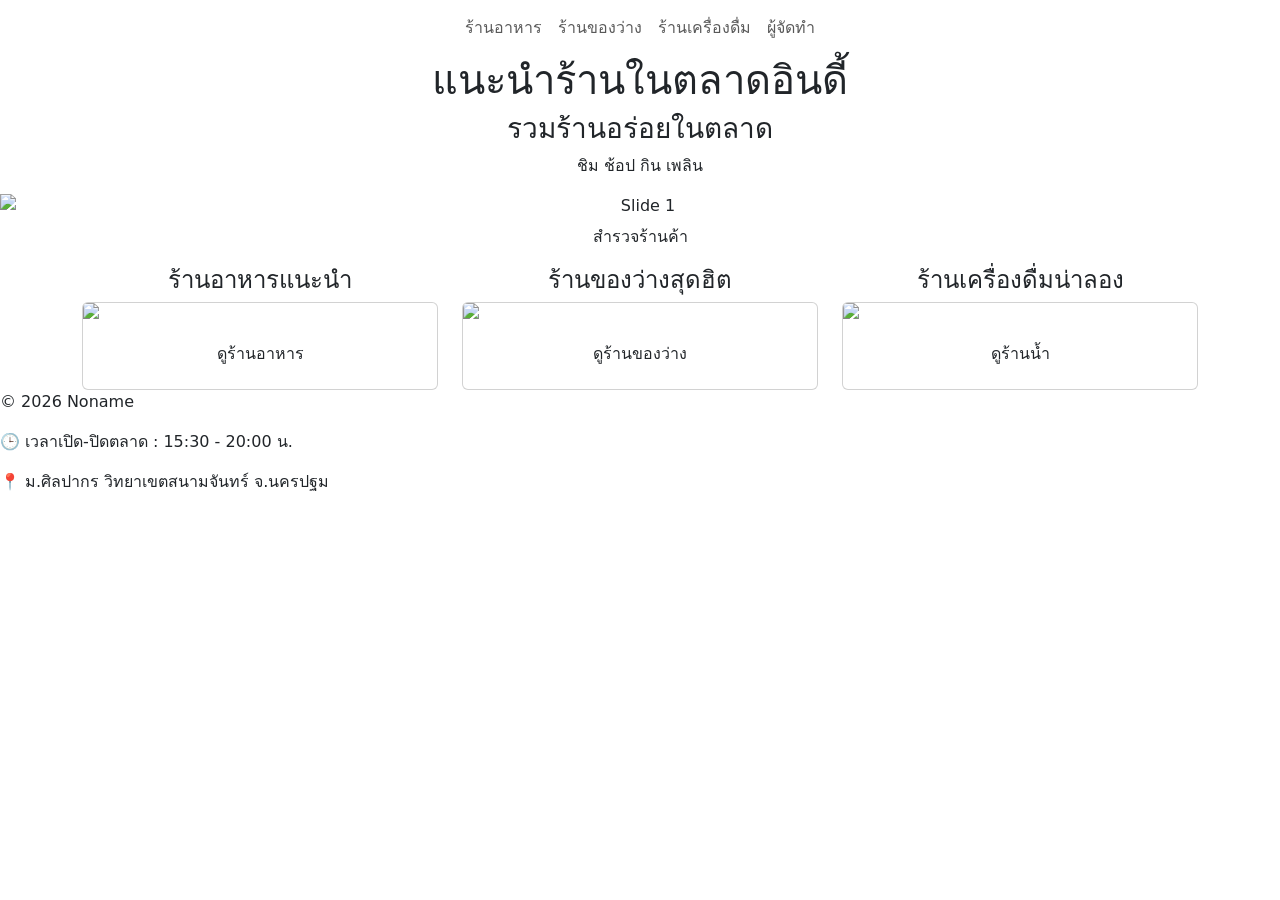
==== index.html @ fdf11857 "fi" ====
<!DOCTYPE html>
<html>
        <head>
                <meta charset="UTF-8">
                <meta name="viewport" content="width=device-width, initial-scale=1.0">
                <title>ตลาดแนะนำ</title>
                <link href="https://cdn.jsdelivr.net/npm/bootstrap@5.3.8/dist/css/bootstrap.min.css" rel="stylesheet">
                <link rel="stylesheet" href="../webtech/pages/css/style1.css">
                <link href="https://fonts.googleapis.com/css2?family=Itim&family=Sriracha&display=swap" rel="stylesheet">
        </head>

        <body>
        <header class="site-header">
                <div class="container">
                        <nav class="navbar navbar-expand-lg">
                                <button class="navbar-toggler" data-bs-toggle="collapse" data-bs-target="#menu">☰</button>
                                <div class="collapse navbar-collapse" id="menu">
                                <ul class="navbar-nav mx-auto">
                                        
                                        <li class="nav-item">
                                                <a class="nav-link" href="../pages/rice.html">ร้านอาหาร</a>
                                        </li>
                                        <li class="nav-item">
                                                <a class="nav-link" href="../pages/snacks.html">ร้านของว่าง</a>
                                        </li>
                                        <li class="nav-item">
                                                <a class="nav-link" href="../pages/water.html">ร้านเครื่องดื่ม</a>
                                        </li>
                                        <li class="nav-item">
                                                <a class="nav-link" href="https://webtech-pied-beta.vercel.app/pages/name.html">ผู้จัดทำ</a>
                                        </li>
                                </ul>
                
                        </div>
                        </nav>
                </div>
        </header>

        <!-- Hero -->
        <section class="hero text-center">
                <h1>แนะนำร้านในตลาดอินดี้</h1>
                <h3>รวมร้านอร่อยในตลาด</h3>
                <p>ชิม ช้อป กิน เพลิน</p>
                <!-- Carousel พื้นฐาน -->
                        <div id="myCarousel" class="carousel slide" data-bs-ride="carousel">

                        <!-- Indicators (จุดบอกสไลด์) -->
                        <div class="carousel-indicators">
                                <button type="button" data-bs-target="#myCarousel" data-bs-slide-to="0" class="active"></button>
                                <button type="button" data-bs-target="#myCarousel" data-bs-slide-to="1"></button>
                                <button type="button" data-bs-target="#myCarousel" data-bs-slide-to="2"></button>
                        </div>

                        <!-- Slides -->
                        <div class="carousel-inner">
                                <div class="carousel-item active">
                                        <img src="https://i.postimg.cc/KzLmdCh3/1.jpg" class="d-block w-100 carousel-img" alt="Slide 1">
                                </div>
                                <div class="carousel-item">
                                        <img src="https://i.postimg.cc/qRb7LTxn/1000009461.jpg" class="d-block w-100 carousel-img" alt="Slide 2">
                                </div>
                                <div class="carousel-item">
                                        <img src="https://scontent.fkdt1-1.fna.fbcdn.net/v/t39.30808-6/615420239_875324478614433_8779172358465525591_n.jpg?stp=cp6_dst-jpg_tt6&_nc_cat=107&ccb=1-7&_nc_sid=7b2446&_nc_eui2=AeHPKQT2z1NVSbApFg1PCSKh60agjzmBt0TrRqCPOYG3RKDEYuJs1vc76LQyitNCXGxnHInR-ipdxaTIwRWOTvw2&_nc_ohc=bkNRH2ocEUIQ7kNvwGaqqzT&_nc_oc=AdlYj5SV9rppnhLKIAHvQYfa-nMNo75VNle6vpV6VwgWq8TR326AMra5vtzRMMQCvko&_nc_zt=23&_nc_ht=scontent.fkdt1-1.fna&_nc_gid=spc-13GFuRXxCVZvRwbu1w&_nc_ss=8&oh=00_AfyHv4jgzbElEg66R172bD5XRJ98-a7A9ds0ZSiOQ4qTkg&oe=69BB2244" class="d-block w-100 carousel-img" alt="Slide 3">
                                </div>
                        </div>

                        <!-- ปุ่มเลื่อน -->
                        <button class="carousel-control-prev" type="button" data-bs-target="#myCarousel" data-bs-slide="prev">
                                <span class="carousel-control-prev-icon"></span>
                        </button>
                        <button class="carousel-control-next" type="button" data-bs-target="#myCarousel" data-bs-slide="next">
                                <span class="carousel-control-next-icon"></span>
                        </button>

                        </div>
                <!-- หยุดเปลี่ยนสไลด์อัตโนมัติ -->
                        <div class="carousel slide" data-bs-ride="false">

                        <!-- กำหนดระยะเวลาต่อสไลด์ (5 วินาที) -->
                        <div class="carousel-item active" data-bs-interval="5000">

                        <!-- ปิด Touch Swipe บน Mobile -->
                        <div class="carousel slide" data-bs-touch="false">

                        <!-- ควบคุมด้วย JavaScript -->
                        <script>
                                const carousel = new bootstrap.Carousel('#myCarousel', {
                                interval: 3000,  // เปลี่ยนทุก 3 วินาที
                                wrap: true,      // วนรอบ
                                pause: 'hover'   // หยุดเมื่อ hover
                                });
                                carousel.next();     // เลื่อนถัดไป
                                carousel.prev();     // เลื่อนก่อนหน้า
                        </script>
                <a href="#food" class="btn explore-btn">สำรวจร้านค้า</a>
        </section>

        <div class="container mt-5" id="food">
        <div class="row text-center g-4">

        <!-- ร้านอาหาร -->
                <div class="col-lg-4 col-md-6">
                        <h4 class="section-title">ร้านอาหารแนะนำ</h4>
                                <div class="card shop-card">
                                        <img src="https://i.postimg.cc/4ybyydr6/rice.png" class="card-img-top">
                                                <div class="card-body">
                                                        <a href="../pages/rice.html" class="btn shop-btn">ดูร้านอาหาร</a>
                                                </div>
                                </div>
                </div>

        <!-- ร้านขนม -->
                <div class="col-lg-4 col-md-6">
                        <h4 class="section-title">ร้านของว่างสุดฮิต</h4>
                                <div class="card shop-card">
                                        <img src="https://i.postimg.cc/Y9QqD0qK/sna.png" class="card-img-top">
                                                        <div class="card-body">
                                                                <a href="../pages/snacks.html" class="btn shop-btn">ดูร้านของว่าง</a>
                                                        </div>
                                </div>
                </div>

        <!-- ร้านเครื่องดื่ม -->
                <div class="col-lg-4 col-md-6">
                    <h4 class="section-title">ร้านเครื่องดื่มน่าลอง</h4>
                        <div class="card shop-card">
                            <img src="https://i.postimg.cc/0NMNmZTq/wa.png" class="card-img-top">
                        <div class="card-body">
                            <a href="../pages/water.html" class="btn shop-btn">ดูร้านน้ำ</a>
                        </div>
                        </div>
                </div>

        </div>
        </div>
        <footer id="contact" class="site-footer">
                <p>&copy; 2026 Noname</p>
                <p>🕒 เวลาเปิด-ปิดตลาด : 15:30 - 20:00 น.</p>
                <p>📍 ม.ศิลปากร วิทยาเขตสนามจันทร์ จ.นครปฐม</p>
        </footer>
        <script src="https://cdn.jsdelivr.net/npm/bootstrap@5.3.2/dist/js/bootstrap.bundle.min.js"></script>
</body>
</html>
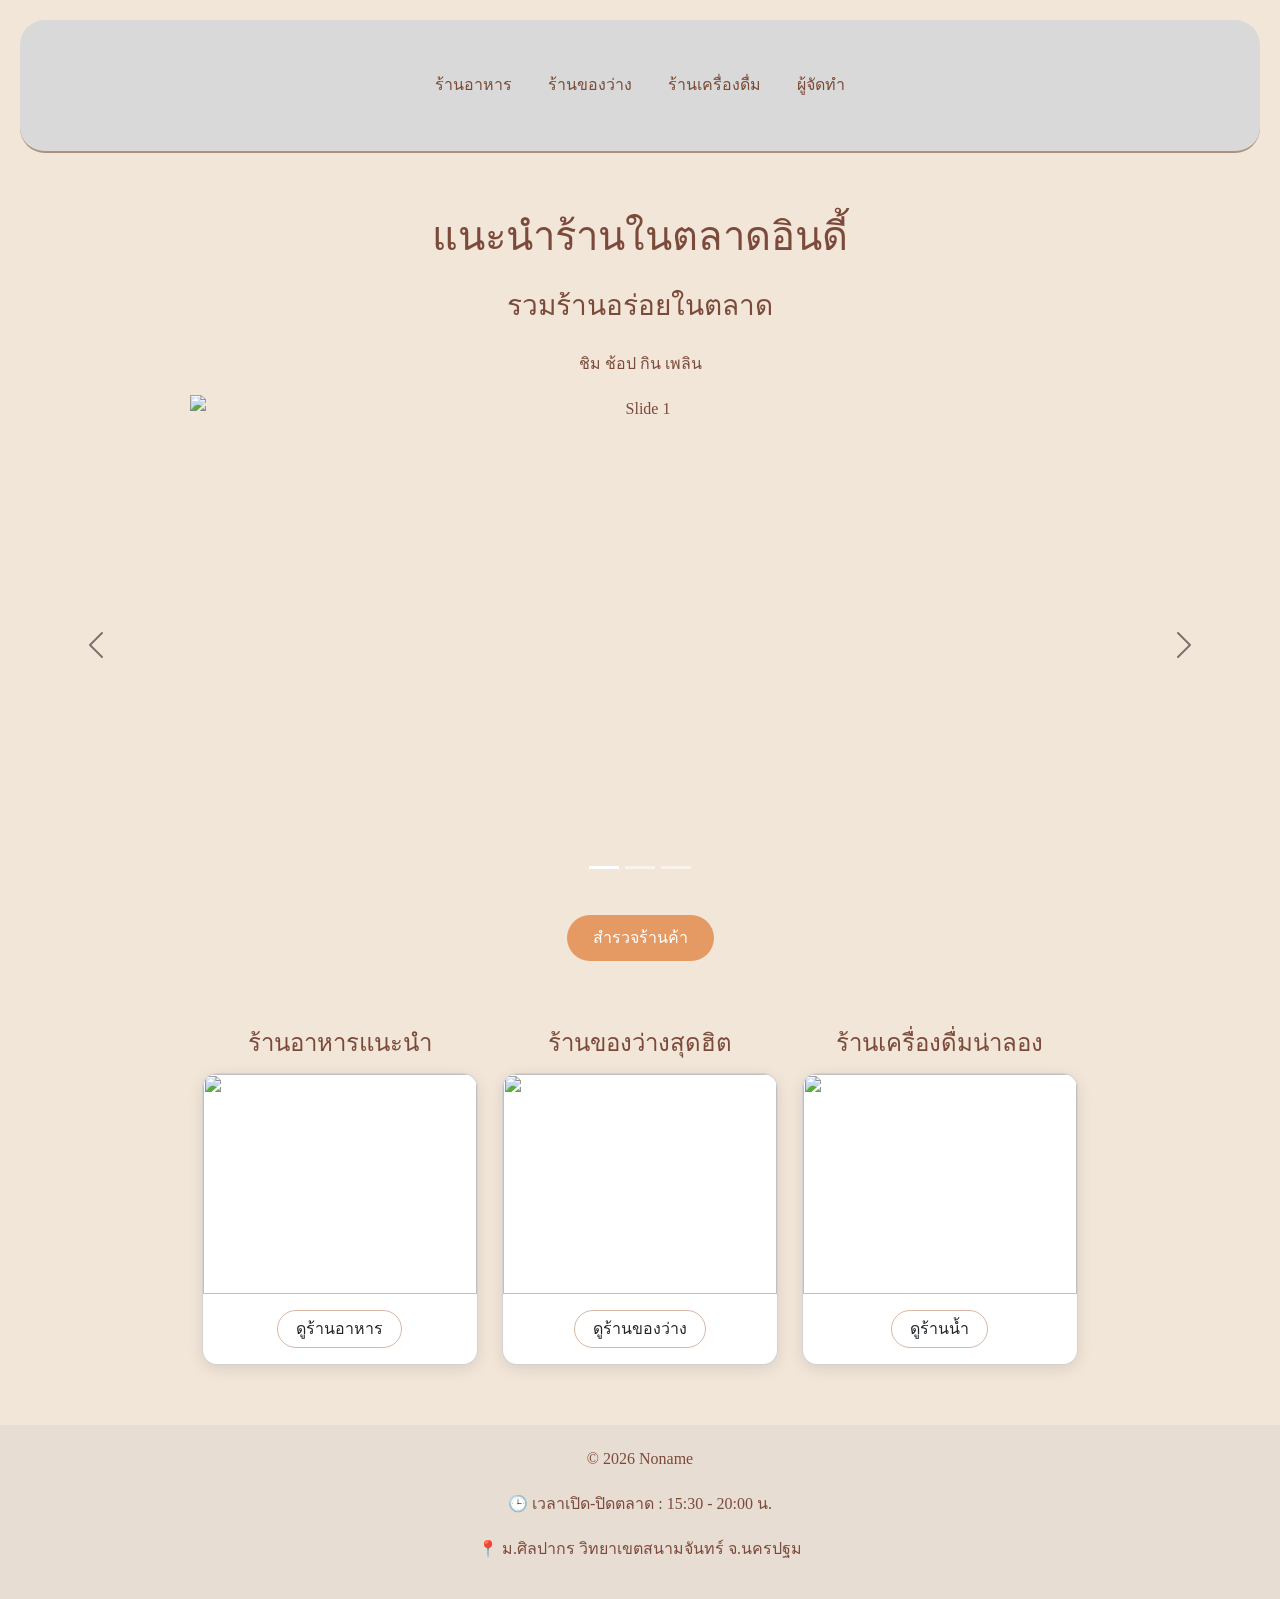
==== commit ad2b0e4f: "final" ====
--- a/index.html
+++ b/index.html
@@ -5,7 +5,7 @@
                 <meta name="viewport" content="width=device-width, initial-scale=1.0">
                 <title>ตลาดแนะนำ</title>
                 <link href="https://cdn.jsdelivr.net/npm/bootstrap@5.3.8/dist/css/bootstrap.min.css" rel="stylesheet">
-                <link rel="stylesheet" href="../webtech/pages/css/style1.css">
+                <link rel="stylesheet" href="css/style1.css">
                 <link href="https://fonts.googleapis.com/css2?family=Itim&family=Sriracha&display=swap" rel="stylesheet">
         </head>
 
--- a/css/style1.css
+++ b/css/style1.css
@@ -0,0 +1,141 @@
+body {
+    background-color: #f2e6d9;
+    font-family:'Itim', cursive;
+    font-size: 16px;
+    line-height: 1.8;
+    color: #7b4a3a;
+    min-height:100vh;
+    display:flex;
+    flex-direction:column;
+}
+
+.nav-link{
+
+color:#7a4a35;
+margin:10px;
+
+}
+
+/* header */
+
+.site-header{
+text-align:center;
+background:#d9d9d9;
+padding:25px;
+border-radius:25px;
+margin:20px;
+border-bottom:2px solid #ae917c;
+color:#964D32;
+}
+.container{
+max-width:1000px;
+max-width:900px;
+margin:auto;
+}
+ 
+/* hover ปุ่ม */
+.btn:hover{
+background-color:#f2e6d9;
+color:#7b4a3a;
+transition:0.3s;
+}
+
+/* ตอนกดปุ่ม */
+.btn:active{
+background-color:#be8b74;
+color:white;
+}.nav-link:hover{
+background:#f2e6d9;
+border-radius:10px;
+}
+
+/* --- Hero --- */
+
+.hero {
+padding: 20px 0 !important;
+}
+
+.carousel-control-next-icon, .carousel-control-prev-icon {
+filter: invert(1); 
+}
+.hero h1, .hero h3, .hero p {
+    padding-top: 20px;
+    padding-left: 15px;
+    padding-right: 15px;
+}
+
+
+.carousel-img {
+    width: 100%; 
+    height: 500px; 
+    max-width: 900px;
+    object-fit: cover; 
+    margin: 0 auto;
+    object-position: center;
+    display: block;
+}
+
+.carousel-inner {
+    background-color: #f2e6d9;
+}
+
+@media (max-width: 1200px) {
+    .carousel-img {
+    height: 600px !important;
+}
+}
+
+.explore-btn{
+background:#e49a62;
+color:white;
+border-radius:25px;
+padding:10px 25px;
+margin-top:20px;
+}
+
+/* การ์ดร้าน */
+.section-title{
+margin-bottom:15px;
+}
+html{
+    scroll-behavior:smooth;
+}
+.shop-card{
+border-radius:15px;
+overflow:hidden;
+box-shadow:0 4px 15px rgba(0,0,0,0.1);
+}
+.explore-btn:hover{
+    background-color:#ffce9d;
+    color:#7b4a3a;
+}
+.shop-btn{
+border:1px solid #d8b7a6;
+border-radius:20px;
+padding:6px 18px;
+}
+
+.shop-card{
+border-radius:15px;
+overflow:hidden;
+box-shadow:0 4px 15px rgba(0,0,0,0.1);
+}
+
+.shop-card img{
+width:100%;
+height:220px;
+object-fit:cover;
+}
+
+.shop-card:hover{
+    transform:scale(1.05);
+}
+
+/* footer */
+.site-footer{
+margin-top:60px;
+font-size:16px;
+background:#e8ddd2;
+text-align:center;
+padding:20px;
+}
